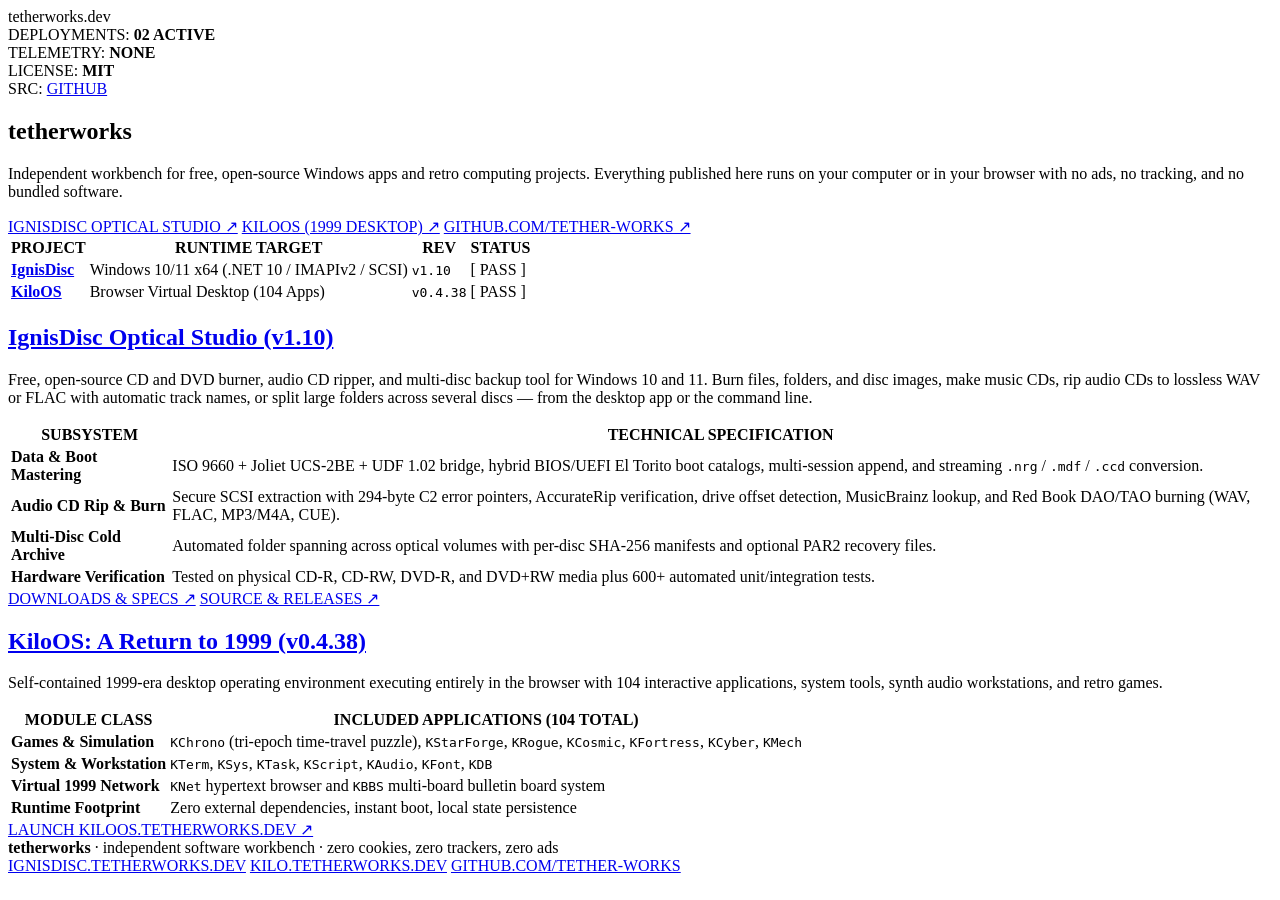
==== web/tetherworks/index.html @ e4b30b9d "Redesign web datasheets, add 1-click ffmpeg/par2 installers and MusicBrainz lookup" ====
<!DOCTYPE html>
<html lang="en">
<head>
  <meta charset="UTF-8" />
  <meta name="viewport" content="width=device-width, initial-scale=1.0" />
  <title>tetherworks — Independent Software Workbench</title>
  <meta name="description" content="tetherworks: independent open-source software workbench. IgnisDisc Optical Studio (Windows 10/11 CD/DVD burner and audio CD ripper) and KiloOS (1999-style browser desktop environment)." />
  <link rel="icon" type="image/x-icon" href="/assets/IgnisDisc.ico" />
  <link rel="stylesheet" href="/styles.css?v=1.10.4" />
</head>
<body>
  <!-- Top Bar -->
  <header class="telemetry-bar">
    <div class="telemetry-inner">
      <div class="telemetry-brand">
        <span>tetherworks.dev</span>
      </div>
      <div class="telemetry-meta">
        <div class="telemetry-cell">DEPLOYMENTS: <strong>02 ACTIVE</strong></div>
        <div class="telemetry-cell">TELEMETRY: <strong>NONE</strong></div>
        <div class="telemetry-cell">LICENSE: <strong>MIT</strong></div>
        <div class="telemetry-cell">SRC: <a href="https://github.com/tether-works" target="_blank" rel="noopener">GITHUB</a></div>
      </div>
    </div>
  </header>

  <main class="datasheet-shell">
    <!-- Split Header -->
    <section class="grid-1px grid-header-split" id="overview">
      <div class="cell">
        <h1 class="spec-title">tetherworks</h1>
        <p class="spec-lead">
          Independent workbench for free, open-source Windows apps and retro computing projects. Everything published here runs on your computer or in your browser with no ads, no tracking, and no bundled software.
        </p>
        <div class="action-bar">
          <a href="https://ignisdisc.tetherworks.dev" class="btn-hardware">IGNISDISC OPTICAL STUDIO ↗</a>
          <a href="https://kilo.tetherworks.dev" target="_blank" rel="noopener" class="btn-hardware btn-hardware-secondary">KILOOS (1999 DESKTOP) ↗</a>
          <a href="https://github.com/tether-works" target="_blank" rel="noopener" class="btn-hardware btn-hardware-secondary">GITHUB.COM/TETHER-WORKS ↗</a>
        </div>
      </div>

      <div class="cell">
        <div class="table-scroll">
          <table class="spec-table">
            <thead>
              <tr>
                <th>PROJECT</th>
                <th>RUNTIME TARGET</th>
                <th>REV</th>
                <th>STATUS</th>
              </tr>
            </thead>
            <tbody>
              <tr>
                <td><a href="https://ignisdisc.tetherworks.dev"><strong>IgnisDisc</strong></a></td>
                <td>Windows 10/11 x64 (.NET 10 / IMAPIv2 / SCSI)</td>
                <td><code id="ignisRev">v1.10</code></td>
                <td><span class="badge-pass">[ PASS ]</span></td>
              </tr>
              <tr>
                <td><a href="https://kilo.tetherworks.dev" target="_blank" rel="noopener"><strong>KiloOS</strong></a></td>
                <td>Browser Virtual Desktop (104 Apps)</td>
                <td><code>v0.4.38</code></td>
                <td><span class="badge-pass">[ PASS ]</span></td>
              </tr>
            </tbody>
          </table>
        </div>
      </div>
    </section>

    <!-- Projects -->
    <section class="grid-1px grid-2col" id="projects">
      <!-- Project 1: IgnisDisc -->
      <article class="cell">
        <h2 class="project-title">
          <a href="https://ignisdisc.tetherworks.dev">IgnisDisc Optical Studio (v1.10)</a>
        </h2>
        <p class="spec-lead">
          Free, open-source CD and DVD burner, audio CD ripper, and multi-disc backup tool for Windows 10 and 11. Burn files, folders, and disc images, make music CDs, rip audio CDs to lossless WAV or FLAC with automatic track names, or split large folders across several discs — from the desktop app or the command line.
        </p>

        <div class="table-scroll">
          <table class="spec-table">
            <thead>
              <tr>
                <th>SUBSYSTEM</th>
                <th>TECHNICAL SPECIFICATION</th>
              </tr>
            </thead>
            <tbody>
              <tr>
                <td><strong>Data &amp; Boot Mastering</strong></td>
                <td>ISO 9660 + Joliet UCS-2BE + UDF 1.02 bridge, hybrid BIOS/UEFI El Torito boot catalogs, multi-session append, and streaming <code>.nrg</code> / <code>.mdf</code> / <code>.ccd</code> conversion.</td>
              </tr>
              <tr>
                <td><strong>Audio CD Rip &amp; Burn</strong></td>
                <td>Secure SCSI extraction with 294-byte C2 error pointers, AccurateRip verification, drive offset detection, MusicBrainz lookup, and Red Book DAO/TAO burning (WAV, FLAC, MP3/M4A, CUE).</td>
              </tr>
              <tr>
                <td><strong>Multi-Disc Cold Archive</strong></td>
                <td>Automated folder spanning across optical volumes with per-disc SHA-256 manifests and optional PAR2 recovery files.</td>
              </tr>
              <tr>
                <td><strong>Hardware Verification</strong></td>
                <td>Tested on physical CD-R, CD-RW, DVD-R, and DVD+RW media plus 600+ automated unit/integration tests.</td>
              </tr>
            </tbody>
          </table>
        </div>

        <div class="action-bar">
          <a href="https://ignisdisc.tetherworks.dev" class="btn-hardware">DOWNLOADS &amp; SPECS ↗</a>
          <a href="https://github.com/tether-works/IgnisDisc" target="_blank" rel="noopener" class="btn-hardware btn-hardware-secondary">SOURCE &amp; RELEASES ↗</a>
        </div>
      </article>

      <!-- Project 2: KiloOS -->
      <article class="cell">
        <h2 class="project-title">
          <a href="https://kilo.tetherworks.dev" target="_blank" rel="noopener">KiloOS: A Return to 1999 (v0.4.38)</a>
        </h2>
        <p class="spec-lead">
          Self-contained 1999-era desktop operating environment executing entirely in the browser with 104 interactive applications, system tools, synth audio workstations, and retro games.
        </p>

        <div class="table-scroll">
          <table class="spec-table">
            <thead>
              <tr>
                <th>MODULE CLASS</th>
                <th>INCLUDED APPLICATIONS (104 TOTAL)</th>
              </tr>
            </thead>
            <tbody>
              <tr>
                <td><strong>Games &amp; Simulation</strong></td>
                <td><code>KChrono</code> (tri-epoch time-travel puzzle), <code>KStarForge</code>, <code>KRogue</code>, <code>KCosmic</code>, <code>KFortress</code>, <code>KCyber</code>, <code>KMech</code></td>
              </tr>
              <tr>
                <td><strong>System &amp; Workstation</strong></td>
                <td><code>KTerm</code>, <code>KSys</code>, <code>KTask</code>, <code>KScript</code>, <code>KAudio</code>, <code>KFont</code>, <code>KDB</code></td>
              </tr>
              <tr>
                <td><strong>Virtual 1999 Network</strong></td>
                <td><code>KNet</code> hypertext browser and <code>KBBS</code> multi-board bulletin board system</td>
              </tr>
              <tr>
                <td><strong>Runtime Footprint</strong></td>
                <td>Zero external dependencies, instant boot, local state persistence</td>
              </tr>
            </tbody>
          </table>
        </div>

        <div class="action-bar">
          <a href="https://kilo.tetherworks.dev" target="_blank" rel="noopener" class="btn-hardware">LAUNCH KILOOS.TETHERWORKS.DEV ↗</a>
        </div>
      </article>
    </section>

    <!-- Footer Strip -->
    <footer class="datasheet-footer">
      <div>
        <strong>tetherworks</strong> · independent software workbench · zero cookies, zero trackers, zero ads
      </div>
      <div class="footer-links">
        <a href="https://ignisdisc.tetherworks.dev">IGNISDISC.TETHERWORKS.DEV</a>
        <a href="https://kilo.tetherworks.dev" target="_blank" rel="noopener">KILO.TETHERWORKS.DEV</a>
        <a href="https://github.com/tether-works" target="_blank" rel="noopener">GITHUB.COM/TETHER-WORKS</a>
      </div>
    </footer>
  </main>

  <script src="/app.js?v=1.10.4"></script>
</body>
</html>
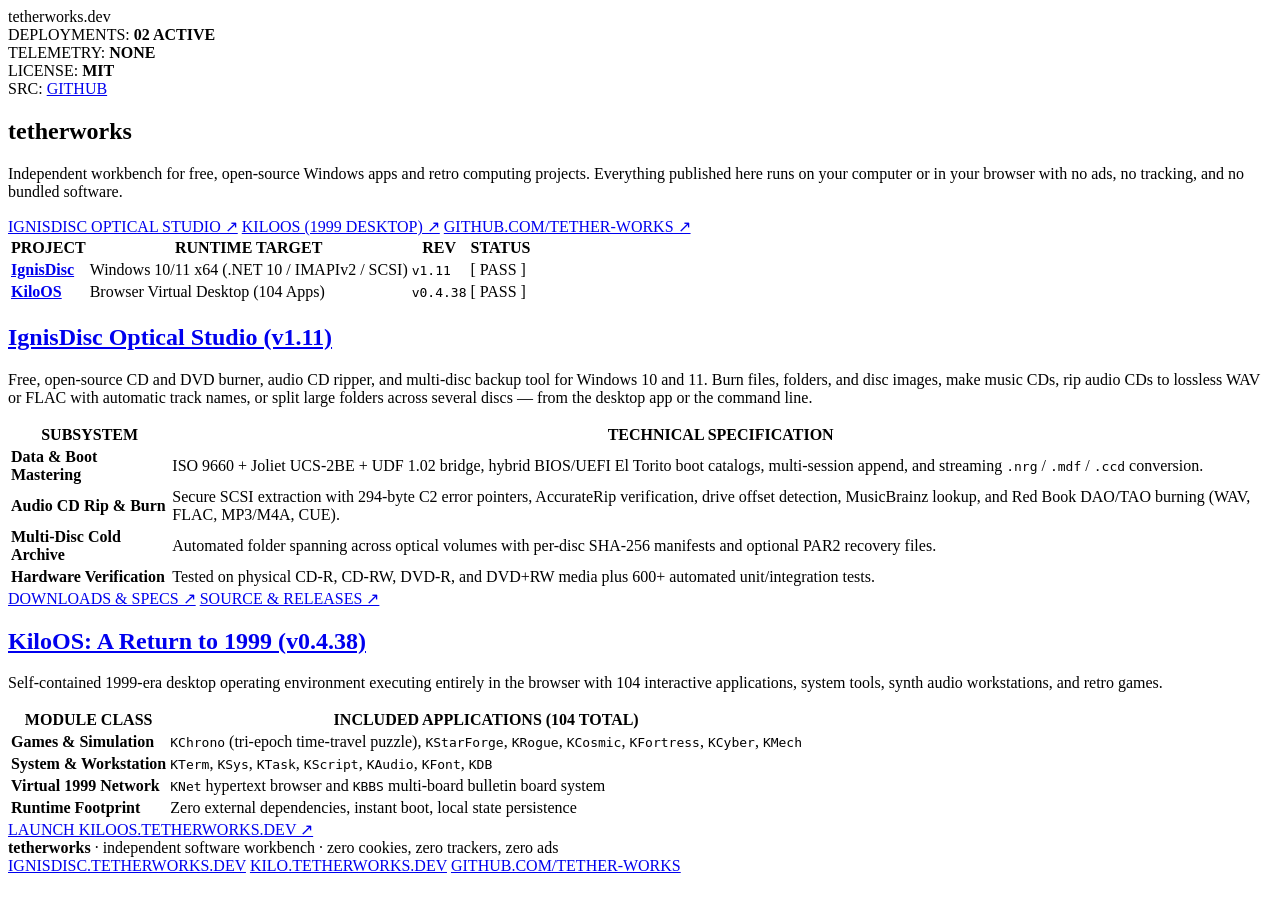
==== commit ca30eff4: "Release v1.11" ====
--- a/web/tetherworks/index.html
+++ b/web/tetherworks/index.html
@@ -54,7 +54,7 @@
               <tr>
                 <td><a href="https://ignisdisc.tetherworks.dev"><strong>IgnisDisc</strong></a></td>
                 <td>Windows 10/11 x64 (.NET 10 / IMAPIv2 / SCSI)</td>
-                <td><code id="ignisRev">v1.10</code></td>
+                <td><code id="ignisRev">v1.11</code></td>
                 <td><span class="badge-pass">[ PASS ]</span></td>
               </tr>
               <tr>
@@ -74,7 +74,7 @@
       <!-- Project 1: IgnisDisc -->
       <article class="cell">
         <h2 class="project-title">
-          <a href="https://ignisdisc.tetherworks.dev">IgnisDisc Optical Studio (v1.10)</a>
+          <a href="https://ignisdisc.tetherworks.dev">IgnisDisc Optical Studio (v1.11)</a>
         </h2>
         <p class="spec-lead">
           Free, open-source CD and DVD burner, audio CD ripper, and multi-disc backup tool for Windows 10 and 11. Burn files, folders, and disc images, make music CDs, rip audio CDs to lossless WAV or FLAC with automatic track names, or split large folders across several discs — from the desktop app or the command line.
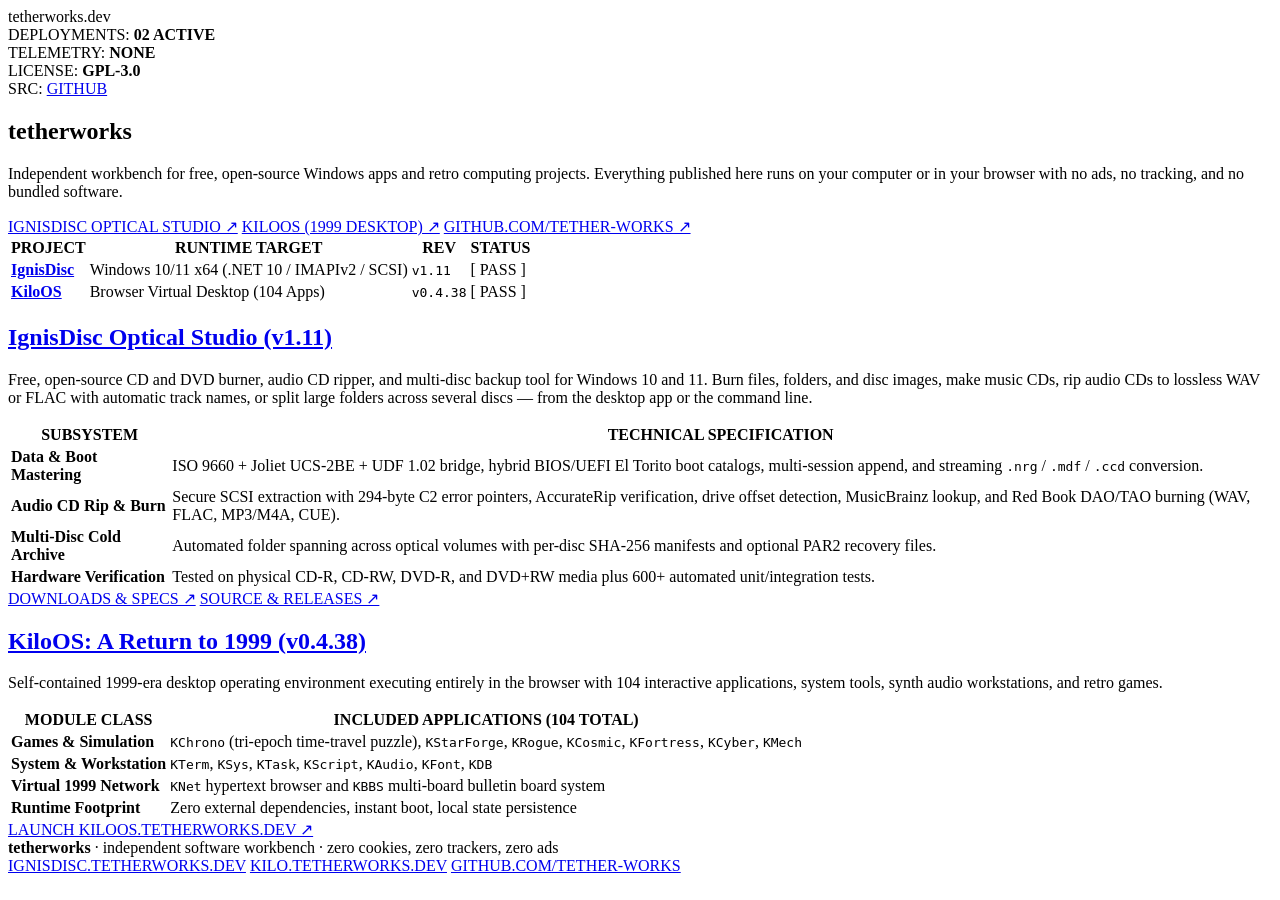
==== commit ef26da08: "Switch license to GPL-3.0-or-later, add trademark policy, and restore SignPath policy blocks" ====
--- a/web/tetherworks/index.html
+++ b/web/tetherworks/index.html
@@ -18,7 +18,7 @@
       <div class="telemetry-meta">
         <div class="telemetry-cell">DEPLOYMENTS: <strong>02 ACTIVE</strong></div>
         <div class="telemetry-cell">TELEMETRY: <strong>NONE</strong></div>
-        <div class="telemetry-cell">LICENSE: <strong>MIT</strong></div>
+        <div class="telemetry-cell">LICENSE: <strong>GPL-3.0</strong></div>
         <div class="telemetry-cell">SRC: <a href="https://github.com/tether-works" target="_blank" rel="noopener">GITHUB</a></div>
       </div>
     </div>
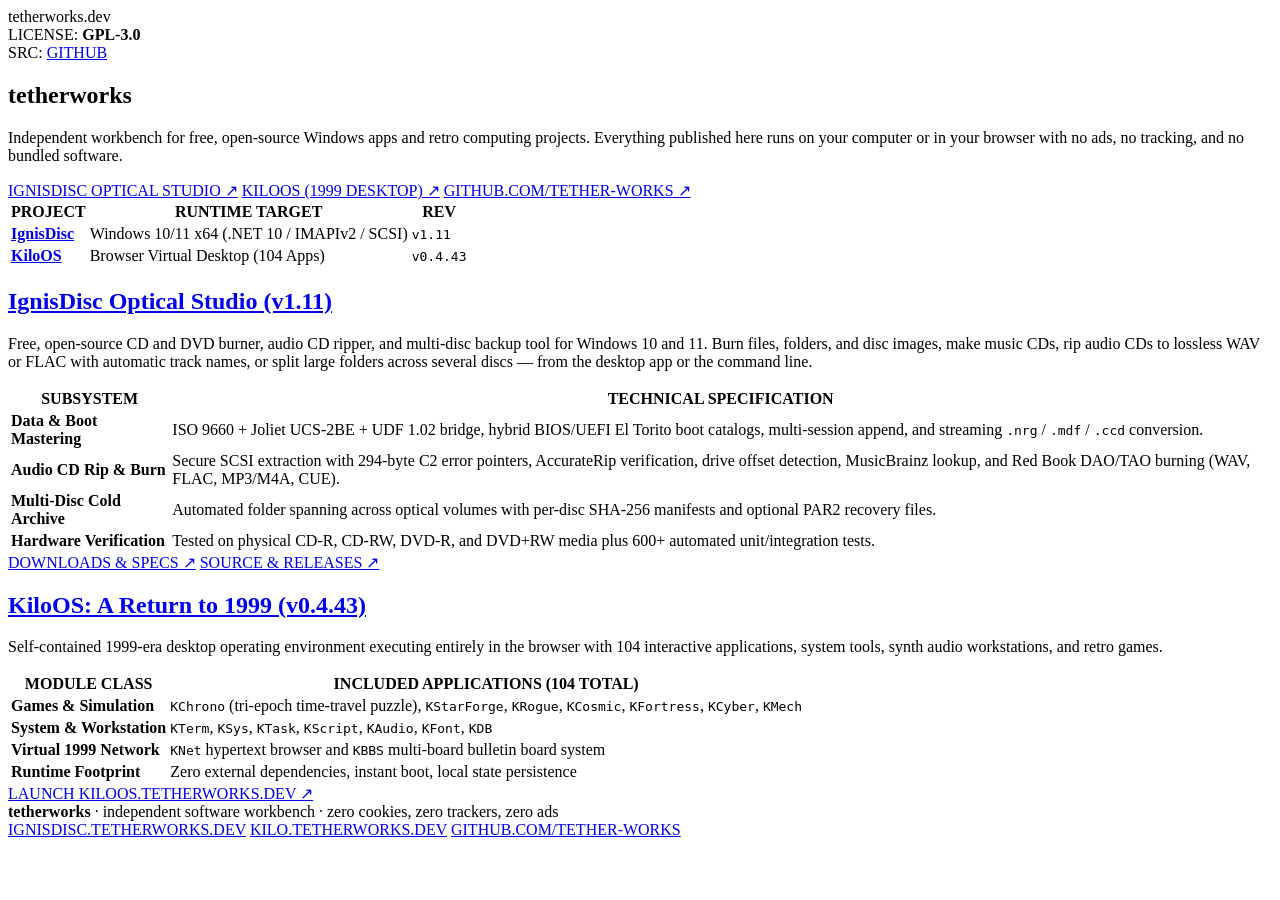
==== commit b826f375: "Update trademark policy to Tetherworks and streamline workbench site Remove LLC suffix from TRADEMAR" ====
--- a/web/tetherworks/index.html
+++ b/web/tetherworks/index.html
@@ -16,8 +16,6 @@
         <span>tetherworks.dev</span>
       </div>
       <div class="telemetry-meta">
-        <div class="telemetry-cell">DEPLOYMENTS: <strong>02 ACTIVE</strong></div>
-        <div class="telemetry-cell">TELEMETRY: <strong>NONE</strong></div>
         <div class="telemetry-cell">LICENSE: <strong>GPL-3.0</strong></div>
         <div class="telemetry-cell">SRC: <a href="https://github.com/tether-works" target="_blank" rel="noopener">GITHUB</a></div>
       </div>
@@ -47,7 +45,6 @@
                 <th>PROJECT</th>
                 <th>RUNTIME TARGET</th>
                 <th>REV</th>
-                <th>STATUS</th>
               </tr>
             </thead>
             <tbody>
@@ -55,13 +52,11 @@
                 <td><a href="https://ignisdisc.tetherworks.dev"><strong>IgnisDisc</strong></a></td>
                 <td>Windows 10/11 x64 (.NET 10 / IMAPIv2 / SCSI)</td>
                 <td><code id="ignisRev">v1.11</code></td>
-                <td><span class="badge-pass">[ PASS ]</span></td>
               </tr>
               <tr>
                 <td><a href="https://kilo.tetherworks.dev" target="_blank" rel="noopener"><strong>KiloOS</strong></a></td>
                 <td>Browser Virtual Desktop (104 Apps)</td>
-                <td><code>v0.4.38</code></td>
-                <td><span class="badge-pass">[ PASS ]</span></td>
+                <td><code>v0.4.43</code></td>
               </tr>
             </tbody>
           </table>
@@ -118,7 +113,7 @@
       <!-- Project 2: KiloOS -->
       <article class="cell">
         <h2 class="project-title">
-          <a href="https://kilo.tetherworks.dev" target="_blank" rel="noopener">KiloOS: A Return to 1999 (v0.4.38)</a>
+          <a href="https://kilo.tetherworks.dev" target="_blank" rel="noopener">KiloOS: A Return to 1999 (v0.4.43)</a>
         </h2>
         <p class="spec-lead">
           Self-contained 1999-era desktop operating environment executing entirely in the browser with 104 interactive applications, system tools, synth audio workstations, and retro games.
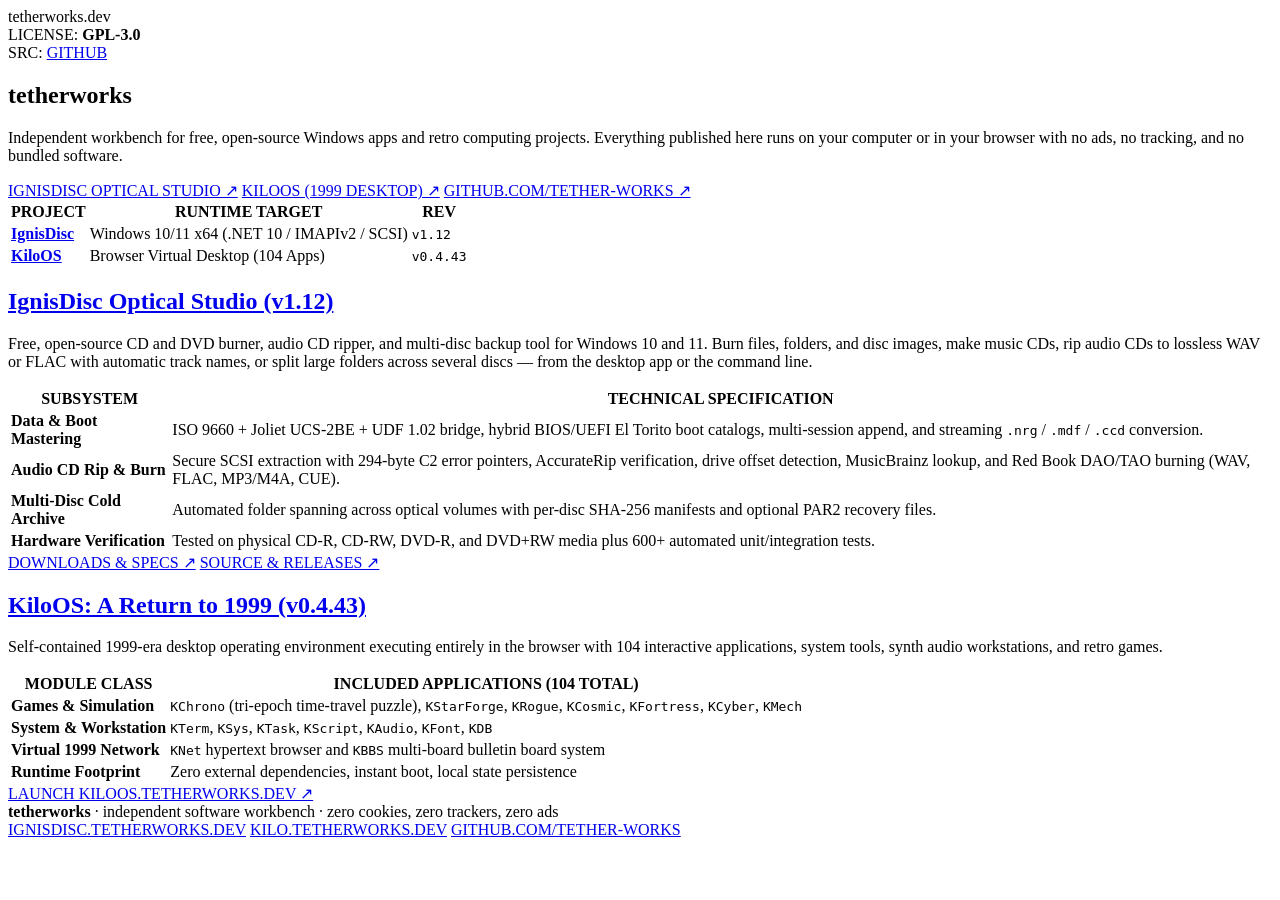
==== commit 16ceea8e: "release: v1.12" ====
--- a/web/tetherworks/index.html
+++ b/web/tetherworks/index.html
@@ -51,7 +51,7 @@
               <tr>
                 <td><a href="https://ignisdisc.tetherworks.dev"><strong>IgnisDisc</strong></a></td>
                 <td>Windows 10/11 x64 (.NET 10 / IMAPIv2 / SCSI)</td>
-                <td><code id="ignisRev">v1.11</code></td>
+                <td><code id="ignisRev">v1.12</code></td>
               </tr>
               <tr>
                 <td><a href="https://kilo.tetherworks.dev" target="_blank" rel="noopener"><strong>KiloOS</strong></a></td>
@@ -69,7 +69,7 @@
       <!-- Project 1: IgnisDisc -->
       <article class="cell">
         <h2 class="project-title">
-          <a href="https://ignisdisc.tetherworks.dev">IgnisDisc Optical Studio (v1.11)</a>
+          <a href="https://ignisdisc.tetherworks.dev">IgnisDisc Optical Studio (v1.12)</a>
         </h2>
         <p class="spec-lead">
           Free, open-source CD and DVD burner, audio CD ripper, and multi-disc backup tool for Windows 10 and 11. Burn files, folders, and disc images, make music CDs, rip audio CDs to lossless WAV or FLAC with automatic track names, or split large folders across several discs — from the desktop app or the command line.
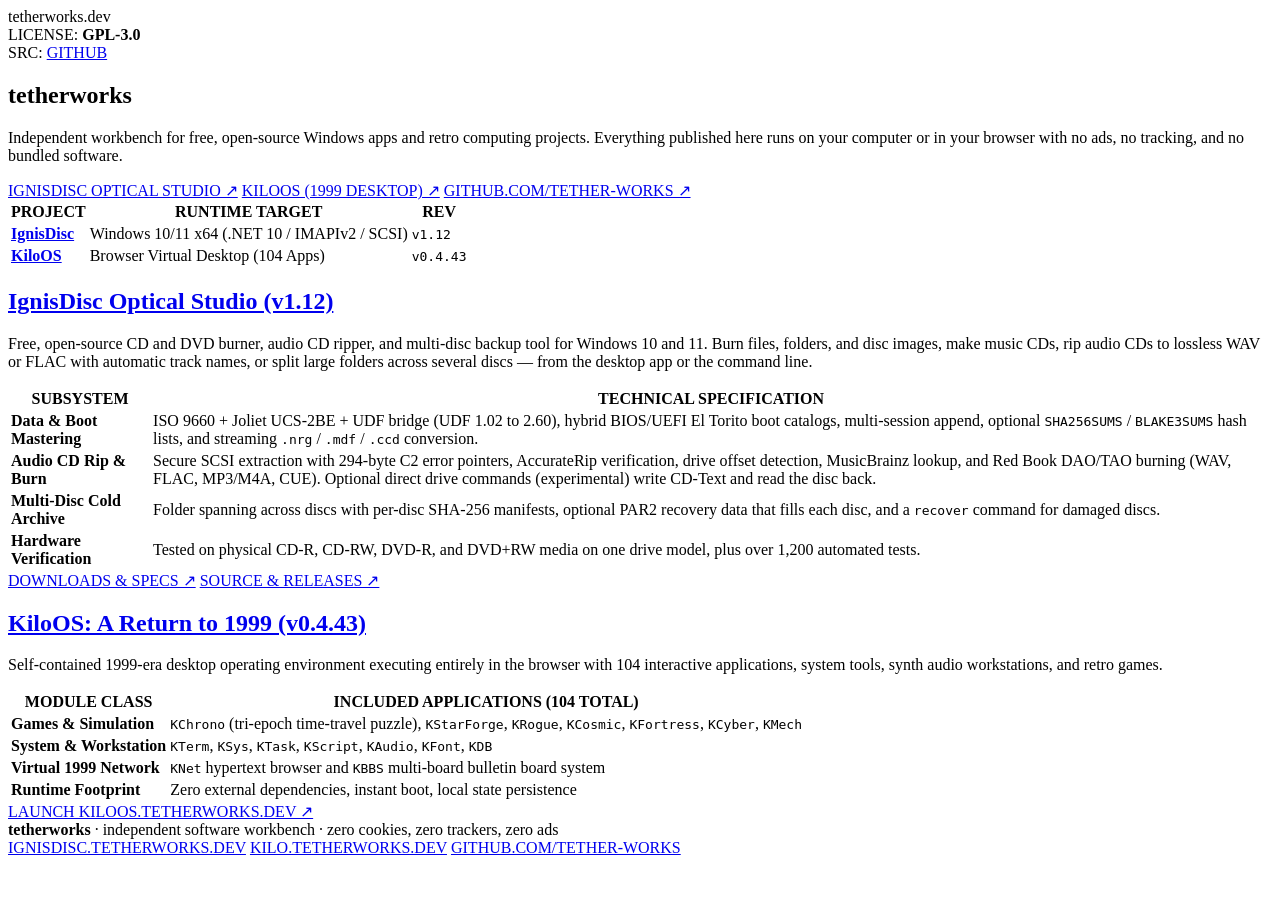
==== commit f92ea0f7: "Bring the website and support table in line with v1.12 The site still described IgnisDisc as using o" ====
--- a/web/tetherworks/index.html
+++ b/web/tetherworks/index.html
@@ -86,19 +86,19 @@
             <tbody>
               <tr>
                 <td><strong>Data &amp; Boot Mastering</strong></td>
-                <td>ISO 9660 + Joliet UCS-2BE + UDF 1.02 bridge, hybrid BIOS/UEFI El Torito boot catalogs, multi-session append, and streaming <code>.nrg</code> / <code>.mdf</code> / <code>.ccd</code> conversion.</td>
+                <td>ISO 9660 + Joliet UCS-2BE + UDF bridge (UDF 1.02 to 2.60), hybrid BIOS/UEFI El Torito boot catalogs, multi-session append, optional <code>SHA256SUMS</code> / <code>BLAKE3SUMS</code> hash lists, and streaming <code>.nrg</code> / <code>.mdf</code> / <code>.ccd</code> conversion.</td>
               </tr>
               <tr>
                 <td><strong>Audio CD Rip &amp; Burn</strong></td>
-                <td>Secure SCSI extraction with 294-byte C2 error pointers, AccurateRip verification, drive offset detection, MusicBrainz lookup, and Red Book DAO/TAO burning (WAV, FLAC, MP3/M4A, CUE).</td>
+                <td>Secure SCSI extraction with 294-byte C2 error pointers, AccurateRip verification, drive offset detection, MusicBrainz lookup, and Red Book DAO/TAO burning (WAV, FLAC, MP3/M4A, CUE). Optional direct drive commands (experimental) write CD-Text and read the disc back.</td>
               </tr>
               <tr>
                 <td><strong>Multi-Disc Cold Archive</strong></td>
-                <td>Automated folder spanning across optical volumes with per-disc SHA-256 manifests and optional PAR2 recovery files.</td>
+                <td>Folder spanning across discs with per-disc SHA-256 manifests, optional PAR2 recovery data that fills each disc, and a <code>recover</code> command for damaged discs.</td>
               </tr>
               <tr>
                 <td><strong>Hardware Verification</strong></td>
-                <td>Tested on physical CD-R, CD-RW, DVD-R, and DVD+RW media plus 600+ automated unit/integration tests.</td>
+                <td>Tested on physical CD-R, CD-RW, DVD-R, and DVD+RW media on one drive model, plus over 1,200 automated tests.</td>
               </tr>
             </tbody>
           </table>
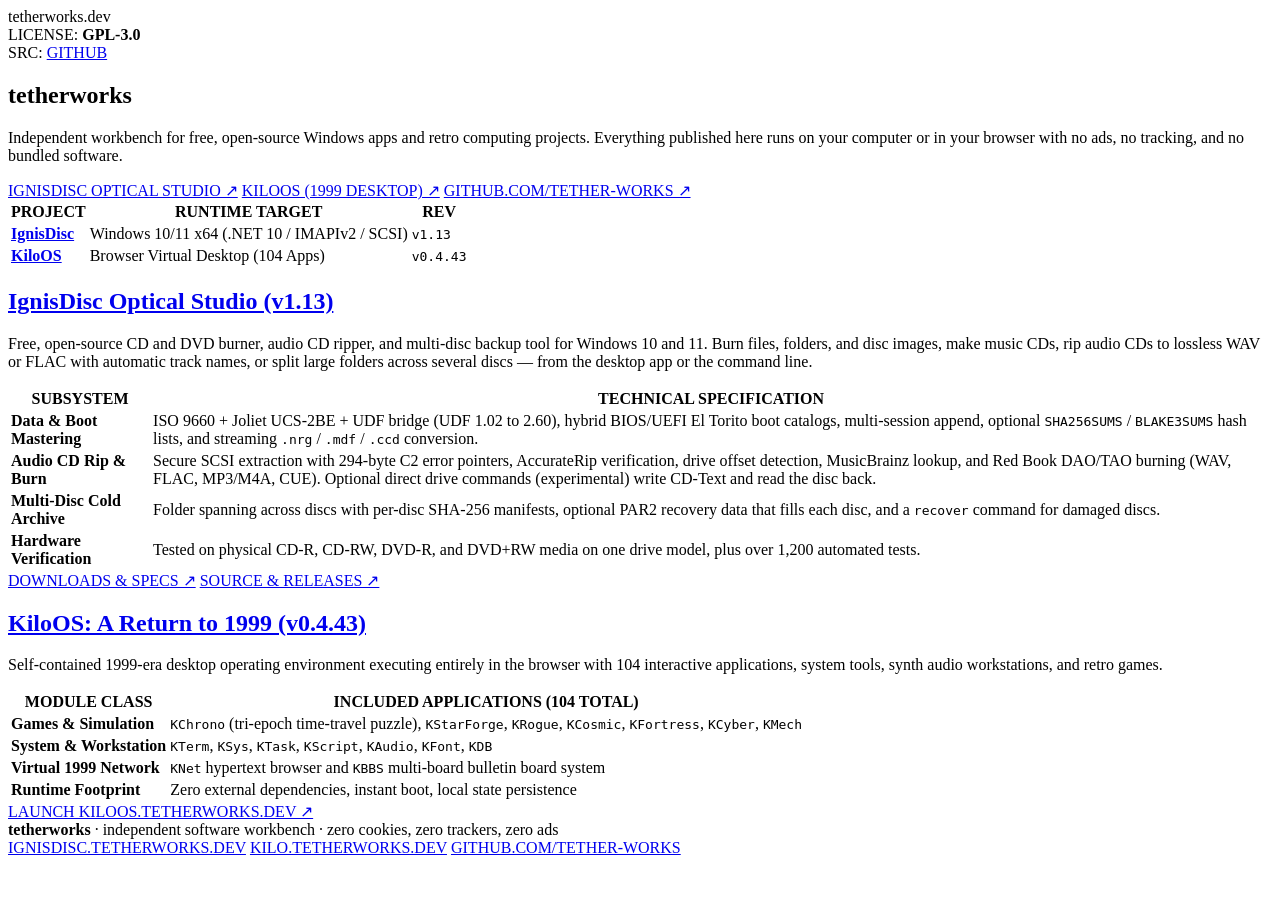
==== commit b6f69c97: "release: v1.13" ====
--- a/web/tetherworks/index.html
+++ b/web/tetherworks/index.html
@@ -51,7 +51,7 @@
               <tr>
                 <td><a href="https://ignisdisc.tetherworks.dev"><strong>IgnisDisc</strong></a></td>
                 <td>Windows 10/11 x64 (.NET 10 / IMAPIv2 / SCSI)</td>
-                <td><code id="ignisRev">v1.12</code></td>
+                <td><code id="ignisRev">v1.13</code></td>
               </tr>
               <tr>
                 <td><a href="https://kilo.tetherworks.dev" target="_blank" rel="noopener"><strong>KiloOS</strong></a></td>
@@ -69,7 +69,7 @@
       <!-- Project 1: IgnisDisc -->
       <article class="cell">
         <h2 class="project-title">
-          <a href="https://ignisdisc.tetherworks.dev">IgnisDisc Optical Studio (v1.12)</a>
+          <a href="https://ignisdisc.tetherworks.dev">IgnisDisc Optical Studio (v1.13)</a>
         </h2>
         <p class="spec-lead">
           Free, open-source CD and DVD burner, audio CD ripper, and multi-disc backup tool for Windows 10 and 11. Burn files, folders, and disc images, make music CDs, rip audio CDs to lossless WAV or FLAC with automatic track names, or split large folders across several discs — from the desktop app or the command line.
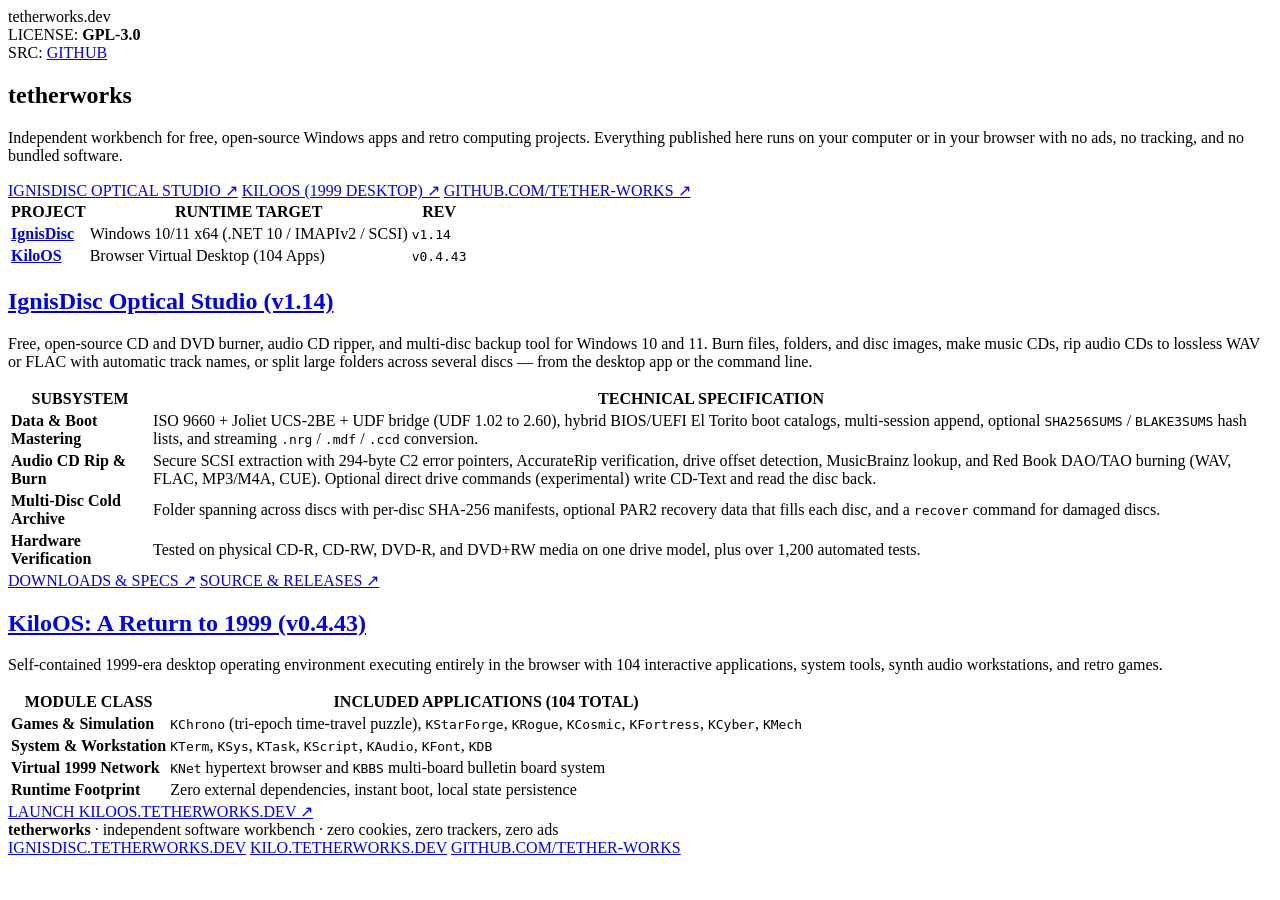
==== commit 90242264: "release: v1.14" ====
--- a/web/tetherworks/index.html
+++ b/web/tetherworks/index.html
@@ -51,7 +51,7 @@
               <tr>
                 <td><a href="https://ignisdisc.tetherworks.dev"><strong>IgnisDisc</strong></a></td>
                 <td>Windows 10/11 x64 (.NET 10 / IMAPIv2 / SCSI)</td>
-                <td><code id="ignisRev">v1.13</code></td>
+                <td><code id="ignisRev">v1.14</code></td>
               </tr>
               <tr>
                 <td><a href="https://kilo.tetherworks.dev" target="_blank" rel="noopener"><strong>KiloOS</strong></a></td>
@@ -69,7 +69,7 @@
       <!-- Project 1: IgnisDisc -->
       <article class="cell">
         <h2 class="project-title">
-          <a href="https://ignisdisc.tetherworks.dev">IgnisDisc Optical Studio (v1.13)</a>
+          <a href="https://ignisdisc.tetherworks.dev">IgnisDisc Optical Studio (v1.14)</a>
         </h2>
         <p class="spec-lead">
           Free, open-source CD and DVD burner, audio CD ripper, and multi-disc backup tool for Windows 10 and 11. Burn files, folders, and disc images, make music CDs, rip audio CDs to lossless WAV or FLAC with automatic track names, or split large folders across several discs — from the desktop app or the command line.
